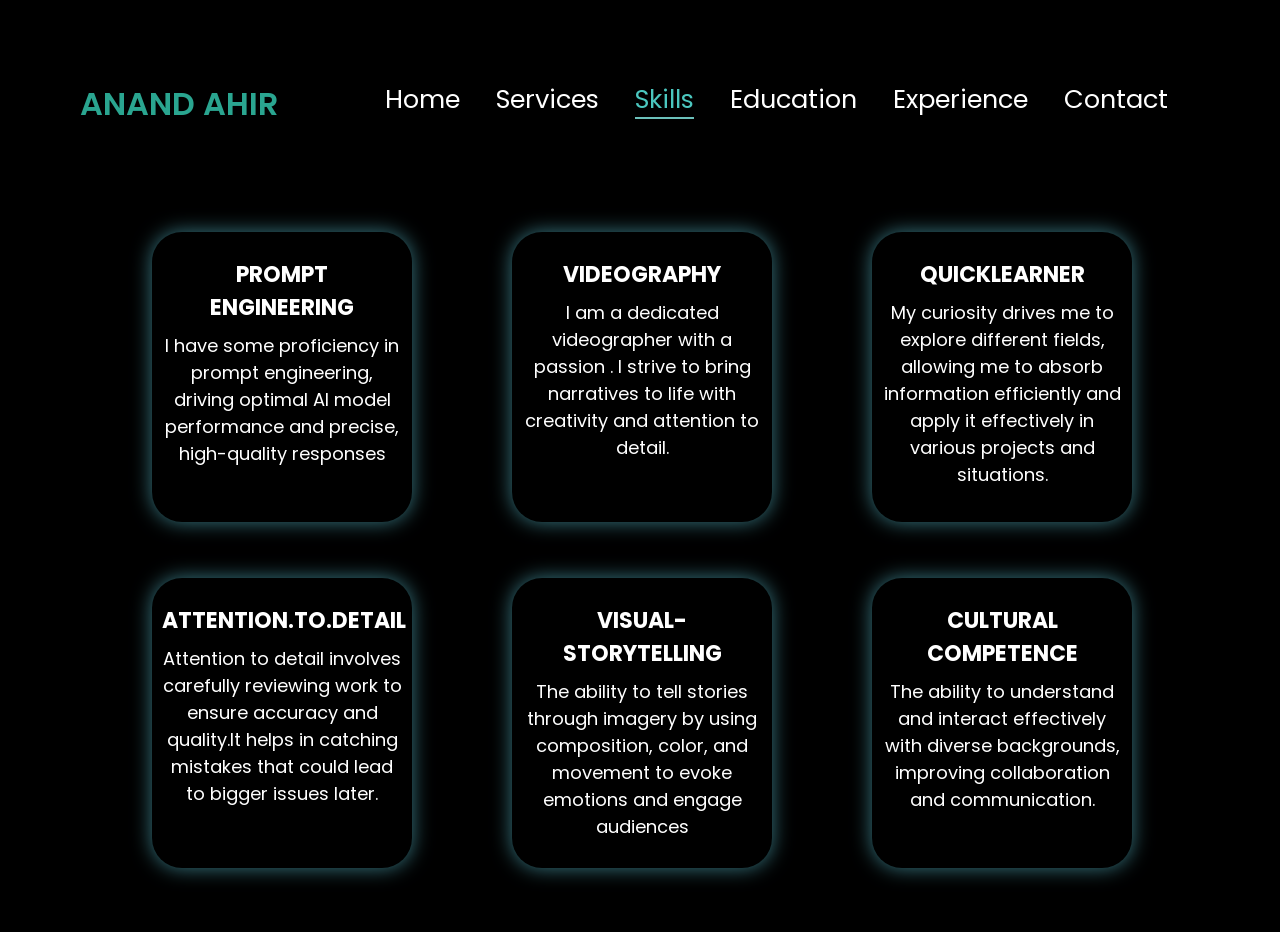
==== skills.html @ c8c0d4da "Initial commit" ====
<!DOCTYPE html>
<html lang="en">
<head>
  <meta charset="UTF-8">
  <meta name="viewport" content="width=device-width, initial-scale=1.0">
  <link rel="shortcut icon" href="./favicon.ico" type="image/x-icon">
  <link rel="stylesheet" href="./style.css">
  <link rel="stylesheet" href="https://cdnjs.cloudflare.com/ajax/libs/font-awesome/6.6.0/css/all.min.css" integrity="sha512-Kc323vGBEqzTmouAECnVceyQqyqdsSiqLQISBL29aUW4U/M7pSPA/gEUZQqv1cwx4OnYxTxve5UMg5GT6L4JJg==" crossorigin="anonymous" referrerpolicy="no-referrer" />
</head>
  <title>ANAND AHIR</title>
</head>
<body>
  <header>
    <p class="logo">ANAND AHIR</p>
    <nav>
        <a href="./index.html" >Home</a>
        <a href="./services.html">Services</a>
        <a href="./skills.html" class="active">Skills</a>
        <a href="./education.html">Education</a>
        <a href="./experience.html">Experience</a>
        <a href="./contact.html">Contact</a>
    </nav>
</header>
<section>
  <center>
      <div class="skill-container">
          <div>
              <h3>PROMPT ENGINEERING</h3>
              <p>I have some proficiency in prompt engineering, driving optimal AI model performance and precise, high-quality responses</p>
          </div>
          <div>
              <h3>VIDEOGRAPHY</h3>
              <p>I am a dedicated videographer with a passion . I strive to bring narratives to life with creativity and attention to detail.</p>
          </div>
          <div>
              <h3> QUICKLEARNER  </h3>
              <p> My curiosity drives me to explore different fields, allowing me to absorb information efficiently and apply it effectively in various projects and situations.</p>
          </div>
          <div>
              <h3>ATTENTION.TO.DETAIL</h3>
              <p>
                Attention to detail involves carefully reviewing work to ensure accuracy and quality.It helps in catching mistakes that could lead to bigger issues later.</p>
          </div>
          <div>
              <h3> VISUAL-STORYTELLING</h3>
              <p>The ability to tell stories through imagery by using composition, color, and movement to evoke emotions and engage audiences</p>
          </div>
          <div>
              <h3>CULTURAL COMPETENCE</h3>
              <p>The ability to understand and interact effectively with diverse backgrounds, improving collaboration and communication.</p>
          </div>
      </div>
  </center>
</section>
</body>
</html>
---- style.css ----
@import url('https://fonts.googleapis.com/css2?family=Poppins:ital,wght@0,100;0,200;0,300;0,400;0,500;0,600;0,700;0,800;0,900;1,100;1,200;1,300;1,400;1,500;1,600;1,700;1,800;1,900&display=swap');
*
{
    margin: 0;
    padding: 0;
    box-sizing: border-box;
    font-family: 'poppins',sans-serif;
    background-color: rgb(0, 0, 0);
    color: white;
    text-decoration: none;
}
header
{
    display: flex;
    justify-content: space-between;
    margin: 5rem 5rem 0rem 5rem;
}
.logo
{
    color: rgb(42, 165, 144);
    font-size: 2rem;
    font-weight: 600;
    transition: 0.5s ease;
}
.logo:hover
{
    transform: scale(1.1);
}
header nav a
{
    font-size: 1.6rem;
    margin-right: 2rem;
    transition: 0.5s ease;
    border-bottom: 2px solid transparent;
}
header nav a:hover
{
    border-bottom: 2px solid rgb(83, 196, 177);
    color: rgb(73, 192, 192);
}
.active
{
    color: rgb(75, 199, 191);
    border-bottom: 2px solid rgb(107, 192, 186);
}
.main-content
{
    margin: 5rem 0rem 0rem 5rem;
}
.main-content h1
{
    font-size: 3rem;
}
.main-content h1 span
{
    color: rgb(87, 189, 184);
}
.main-content h3
{
    font-size: 1.5rem;
}
.main-content h3 span
{
    color: rgb(93, 195, 157);
}
.content
{
    margin: 1rem 0rem 0rem 5rem;
    width: 21rem;
    font-weight: 500;    
}
.social-icons
{
    margin: 1.5rem 0rem 0rem 5rem;
    font-size: 35px;
}
.social-icons a
{
    margin-right: 1.3rem;
    transition: 0.5s ease;
}
.social-icons a:hover
{
    text-shadow: 0px 0px 15px rgb(0, 255, 255);
}
.btn
{
    margin: 2.5rem 0rem 0rem 4.5rem;
    font-size: 25px;
    font-weight: 600; padding: 15px 30px;
    border: 200px ;
    outline: none;
    color:#FFF;
    cursor: pointer;
    position: relative;
    z-index: 0;
    border-radius: 20px;
    
}
.btn a
{
    padding: 15px 30px;
    border: 200px ;
    outline: none;
    color:#FFF;
    cursor: pointer;
    position: relative;
    z-index: 0;
    border-radius: 20px;
}
.image
{
    margin: -23rem 0rem 0rem 62rem;
}
.image img
{
    height: 300px;
    width: 300px;
    border-radius: 50%;
    border: 4px solid rgb(64, 230, 224);
    box-shadow: 0px 0px 30px rgb(99, 170, 115);
    transition: 0.5s ease;
}
.image img:hover
{
    transform: scale(1.1);
    box-shadow: 0px 0px 20px rgb(193, 215, 103);
}
.btn
{
    margin: 2.5rem 0rem 0rem 4.5rem;
    font-size: 25px;
    background: transparent;
    font-weight: 600;
}
.btn a
{
    border: 5px solid rgb(69, 178, 172);
    border-radius: 50px;
    padding: 0.5rem 1rem 0.5rem 1rem;
    transition: 0.5s ease;
}
.btn a:hover
{
    box-shadow: 0px 0px 20px rgb(148, 196, 211);
}

.service-content
{
    font-size: 30px;
    margin-top: 5.8rem;
    transition: 0.5s;
}
.service-content td i
{
    margin-right: 1.5rem;
}
.text
{
    font-weight: 600;
}
.service-content tr td{
    padding-bottom: 1rem;

}
.service-content tr
{
    transition: 0.5s ease;
}
.service-content tr:hover
{  
    
    cursor: pointer;
    text-shadow: 0px 0px 15px rgb(74, 213, 174);
    transform: scale(1.1);
   
}.skill-container
{
    display: grid;
    grid-template-columns: 1fr 1fr 1fr;
    grid-gap: 2rem;
    margin: 6rem 5rem 3rem 9.5rem;
}
.skill-container div
{
    border: 3px solid rgb(147, 83, 128) (42, 122, 165);
    width: 260px;
    height:290px;
    border-radius: 30px;
    box-shadow: 0px 0px 20pX rgb(58, 122, 132);
    transition: 1s ease;
    margin-bottom: 1rem;
    margin-top:.5rem;
    padding: 10px;

}
.skill-container div:hover
{
    box-shadow: 0px 0px 18px (0, 255, 255);
    border: 3px solid rgb(86, 214, 171);
    transform: scale(1.1);
  
}
.skill-container div h3
{
    font-size: 22px;
    margin-top: 1rem;
}
.skill-container div p
{   
    font-size: 18px;
    margin-top: 0.5rem;
    background-color: transparent;
}
.edu tr:hover
{
    cursor: grab;
    transition: 0.5s ease;
    box-shadow: 0px 0px 50px rgb(132, 194, 201);
     
}
.edu 
{
    margin-top: 6rem;
    transform: scale(1.1);

}
.edu ,.edu th,.edu td 
{
    border: 1px solid rgb(123, 207, 200);
    
}
.edu th
{
    font-size: 20px;
    padding: 1.7rem;
}
.edu td
{
    font-size: 18px;
    padding: 1rem;
}
.cont
{
    margin-top: 3.5rem;
    font-size: 30px;
}
.cont tr td i
{
    margin-right: 2rem;
}
.cont tr
{
    margin-bottom: 1.5rem;
    transition: 0.5s ease;
}
.cont tr:hover
{
    text-shadow: 0px 0px 15px rgb(0, 255, 255);
}
hr
{
    width: 1200px;
    margin-top: 2rem;
    margin-bottom: 2rem;
}
.post
{
    color: rgb(104, 225, 223);
}
.post::before
{
    animation: 10s words infinite;
    content: " ";
}
.post::after
{
    content: " ";
}
@keyframes words
{
    0%,25%
    {
        content: "software developer";
    }
    25%,75%
    {
        content: "database devloper";
    }
    50%,75%
    {
        content: "python web devlopment";
    }
    75%,100%
    {
        content: "Prompt engineer";
    }
}
@media (max-width:431px)
{
    *
    {
        background-color: rgb(0, 0, 0);
        color: rgb(255, 255, 255);
    }
    body
    {
        width: 294px;
    }
    header
    {
        display: block;
        width: 294PX;
        margin-top: 2rem;
        margin-left: 25px;
    }
    .logo
    {
        margin-left: 5rem;
        text-align: center;
        font-size: 1.7rem ;
        margin-bottom: 1rem;
    }
    header nav
    {
        text-align: center;
        margin-left: 4.5rem ;
        
    }
    header nav a
    {
        font-size: 20px;
        margin-right: 6px;
        text-align: center;
        padding-inline: 2px;
    }
    .main-content
    {
        margin: 1rem 0.1rem 0rem 5.7rem;
        text-align: center;
    }
    .main-content h1
    {
        font-size: 1.8rem;
        text-align: center;
    }
    .main-content h3
    {
        text-align: center;
        font-size: 1.2rem;
        margin-left: 2rem;
    }
    .content
    {
        margin: 1rem 2rem 2rem 3.3rem;
        width: 294px;
        font-weight: 500;
        font-size: 0.8rem;
        text-align: center;    
    }
    .social-icons
    {  
        margin: 1.7rem 0rem 0rem 6rem;
        font-size: 32px;
        text-align: center;

    }
    .social-icons a
    {
        margin-right: 0.8rem;
        transition: 0.5s ease;
    }
    .btn
    {
        margin: 19rem 0rem 0rem 5.5rem;
        font-size: 25px;
        font-weight: 600;
    }
    .btn a
    {
    border: 5px solid rgb(96, 182, 172);
    border-radius: 40px;
    padding: 0.3rem 1rem 0.5rem 1rem;
    transition: 0.5s ease;
    }
    .image
    {
        margin: -20rem 0rem 0rem 6rem;
        text-align: center;
    }
    .image img
    {
        height: 200px;
        width: 200px;
    }
    .service-content
    {
        font-size: 30px;
        margin-top:5rem;
        margin-left: 5rem;
    }
    .service-content td i
    {
        margin-right:1.5rem;
        
    }
    .text
    {
        font-weight: 500px;
    }
    .service-content tr td
    {
        padding-bottom: 2rem;
    }
    .service-content tr
    {
        transition: 0.5s ease;
    }
    .service-content tr:hover
    {
        cursor: pointer;
        text-shadow: 0px 0px 200px rgb(0, 183, 255);
        transform: scale(1.1);
    }
    .skill-container
    {
        display: grid;
        grid-template-columns: 1fr;
        grid-gap: 2rem;
        margin: 2rem 1rem 1rem 5.2rem;
    }
    .edu
    {
        margin-left: 5rem;
    }
    hr
    {
        width: 200px;
        margin-top: 3.5rem;
        margin-bottom: 3.5rem;
    }
    .map
    {
        width: 350px;
        margin-left: 35 px;
    }
    .cont
    {
        font-size:30px;
        margin-left:65px;
    }
}
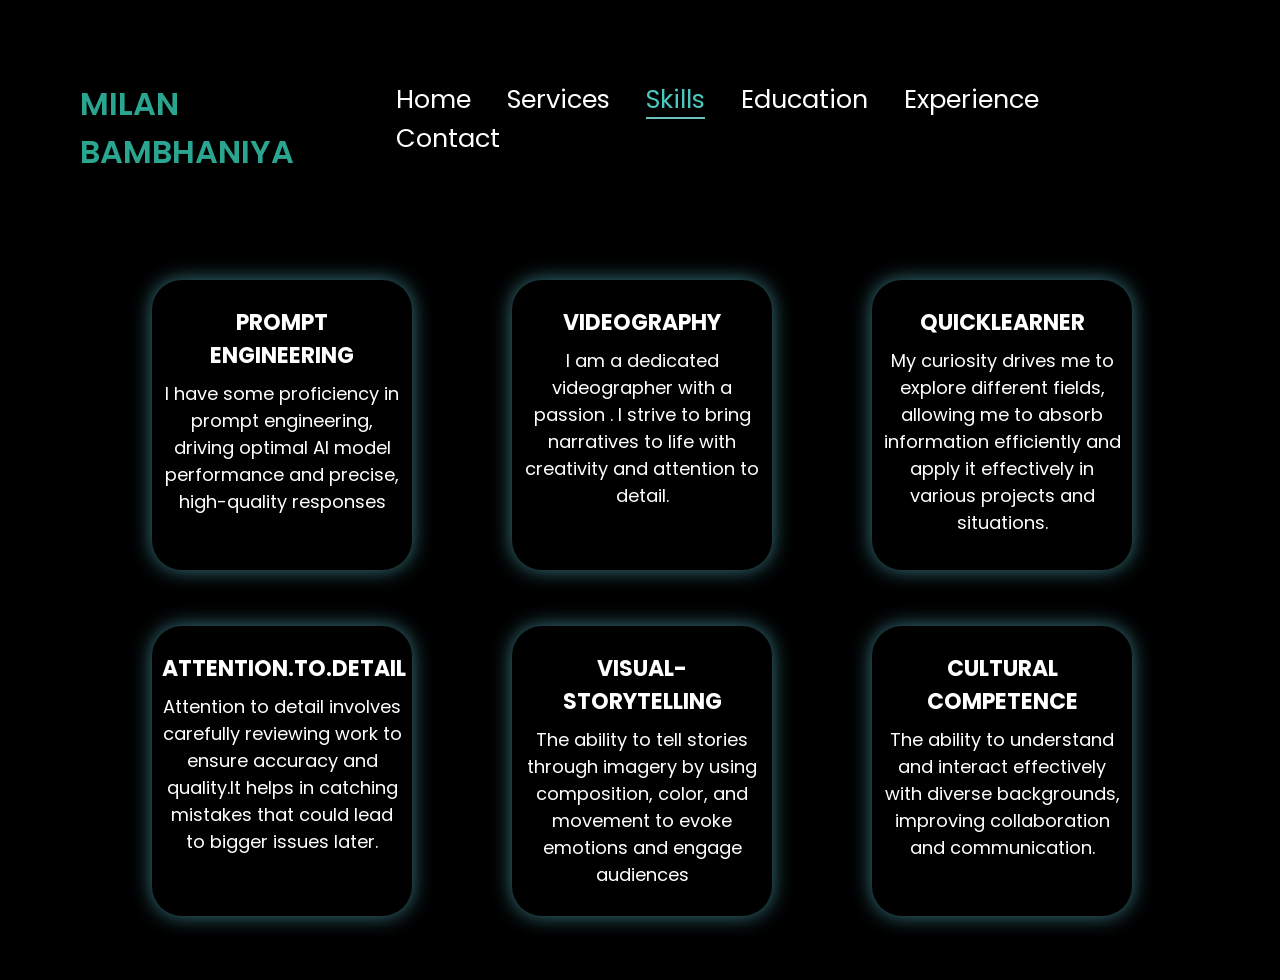
==== commit 68775873: "Update skills.html" ====
--- a/skills.html
+++ b/skills.html
@@ -7,11 +7,11 @@
   <link rel="stylesheet" href="./style.css">
   <link rel="stylesheet" href="https://cdnjs.cloudflare.com/ajax/libs/font-awesome/6.6.0/css/all.min.css" integrity="sha512-Kc323vGBEqzTmouAECnVceyQqyqdsSiqLQISBL29aUW4U/M7pSPA/gEUZQqv1cwx4OnYxTxve5UMg5GT6L4JJg==" crossorigin="anonymous" referrerpolicy="no-referrer" />
 </head>
-  <title>ANAND AHIR</title>
+  <title>MILAN BAMBHANIYA</title>
 </head>
 <body>
   <header>
-    <p class="logo">ANAND AHIR</p>
+    <p class="logo">MILAN BAMBHANIYA</p>
     <nav>
         <a href="./index.html" >Home</a>
         <a href="./services.html">Services</a>
